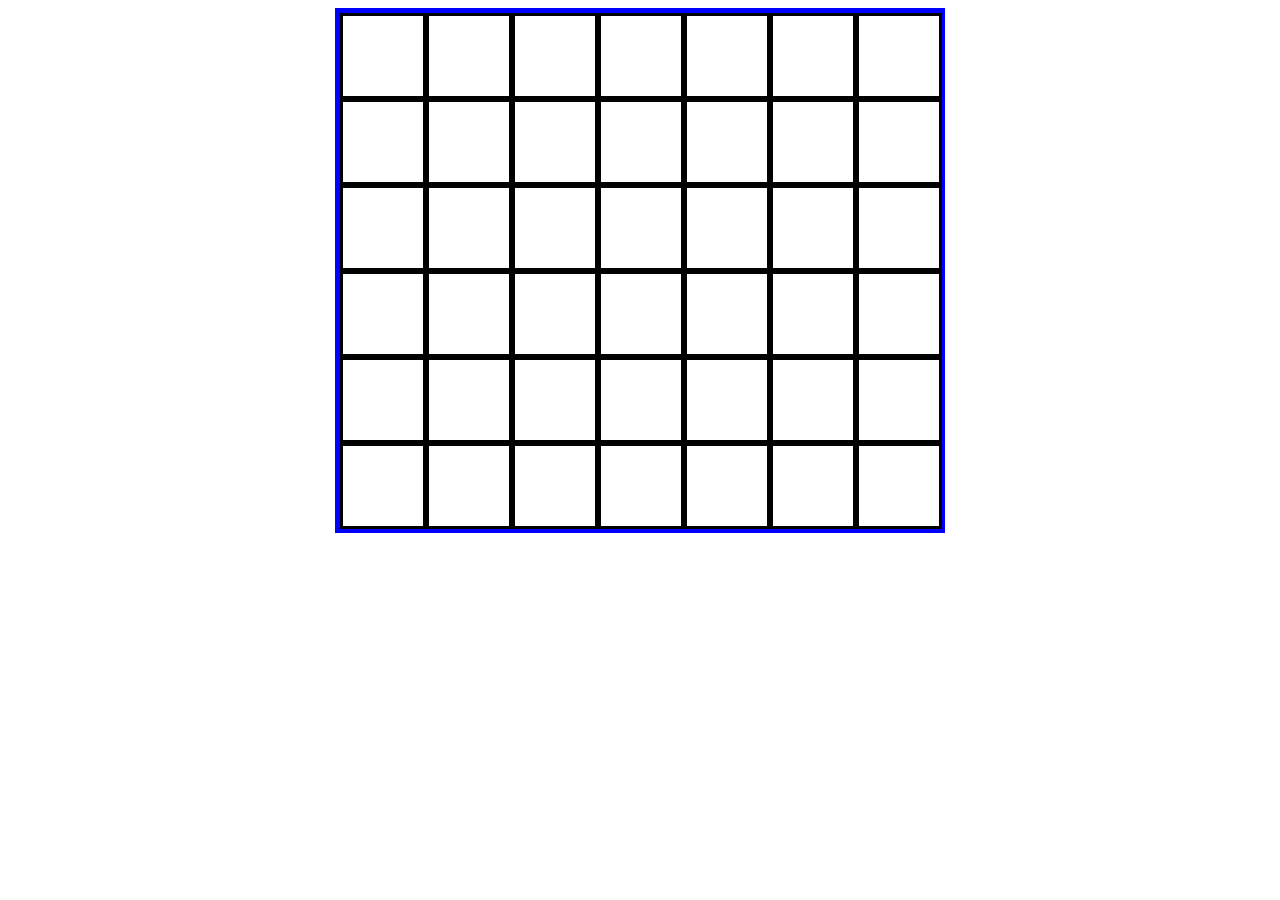
==== index.html @ 344de400 "initial commit" ====
<!DOCTYPE html>
<html lang="en" dir="ltr">
  <head>
    <script src="https://code.jquery.com/jquery-3.3.1.min.js" charset="utf-8"></script>
    <script src="js/app.js" charset="utf-8"></script>
    <link rel="stylesheet" href="css/style.css">
    <meta charset="utf-8">
    <title></title>
  </head>
<!-- <div class = "nav"></div>
<header>

</header>

  <body>

<div class = container>

    <div class = "board">
    </div>


</div> -->
<div class="container" id ="game" align="center">
    <div class = "board">
        <div class = "column" id ="C1">
          <div id ="c1r1" class="white"></div>
          <div id ="c1r2" class="white"></div>
          <div id ="c1r3" class="white"></div>
          <div id ="c1r4" class="white"></div>
          <div id ="c1r5" class="white"></div>
          <div id ="c1r6" class="white"></div>
        </div>
        <div class = "column" id ="C2">
          <div id ="c2r1" class="white"></div>
          <div id ="c2r2" class="white"></div>
          <div id ="c2r3" class="white"></div>
          <div id ="c2r4" class="white"></div>
          <div id ="c2r5" class="white"></div>
          <div id ="c2r6" class="white"></div>
        </div>
        <div class = "column" id ="C3">
          <div id ="c3r1" class="white"></div>
          <div id ="c3r2" class="white"></div>
          <div id ="c3r3" class="white"></div>
          <div id ="c3r4" class="white"></div>
          <div id ="c3r5" class="white"></div>
          <div id ="c3r6" class="white"></div>

        </div>
        <div class = "column" id ="C4">
          <div id ="c4r1" class="white"></div>
          <div id ="c4r2" class="white"></div>
          <div id ="c4r3" class="white"></div>
          <div id ="c4r4" class="white"></div>
          <div id ="c4r5" class="white"></div>
          <div id ="c4r6" class="white"></div>
        </div>
        <div class = "column" id ="C5">
          <div id ="c5r1" class="white"></div>
          <div id ="c5r2" class="white"></div>
          <div id ="c5r3" class="white"></div>
          <div id ="c5r4" class="white"></div>
          <div id ="c5r5" class="white"></div>
          <div id ="c5r6" class="white"></div>
        </div>
        <div class = "column" id ="C6">
          <div id ="c6r1" class="white"></div>
          <div id ="c6r2" class="white"></div>
          <div id ="c6r3" class="white"></div>
          <div id ="c6r4" class="white"></div>
          <div id ="c6r5" class="white"></div>
          <div id ="c6r6" class="white"></div>
        </div>
        <div class = "column" id ="C7">
        <div id ="c6r1" class="white"></div>
        <div id ="c6r2" class="white"></div>
        <div id ="c6r3" class="white"></div>
        <div id ="c6r4" class="white"></div>
        <div id ="c6r5" class="white"></div>
        <div id ="c6r6" class="white"></div>
        </div>
      </div>
    </div>

<p> <span id="turn"></span></p>


  </body>
</html>
---- css/style.css ----
#turn {
  font-size: 25px;
}

.board {
  border: 5px solid blue;
  align: center;
  display: flex;
  max-height: 515px;
  max-width: 600px;

}

		#C1 div{
			height: 80px;
			width: 80px;
			border: 3px solid black;
		}

		#C2 div{
			height: 80px;
			width: 80px;
			border: 3px solid black;
		}

		#C3 div{
			height: 80px;
			width: 80px;
			border: 3px solid black;
		}

		#C4 div{
			height: 80px;
			width: 80px;
			border: 3px solid black;
		}

		#C5 div{
			height: 80px;
			width: 80px;
			border: 3px solid black;
		}

		#C6 div{
			height: 80px;
			width: 80px;
		  border: 3px solid black;
		}

		#C7 div{
			height: 80px;
			width: 80px;
		  border: 3px solid black;
		}


		.red {
			background-color: red;
			height: 50px;
			border-radius:75px;


		}

		.black {
			background-color: black;
			height: 50px;
			border-radius:75px;

		}

    .circle {
      width:60px;
      background-color: white;
      height: 60px;
      border: 1px solid black;
      border-radius: 100%;
      padding: 3px;
      /* flex-grow: 1; */
    }
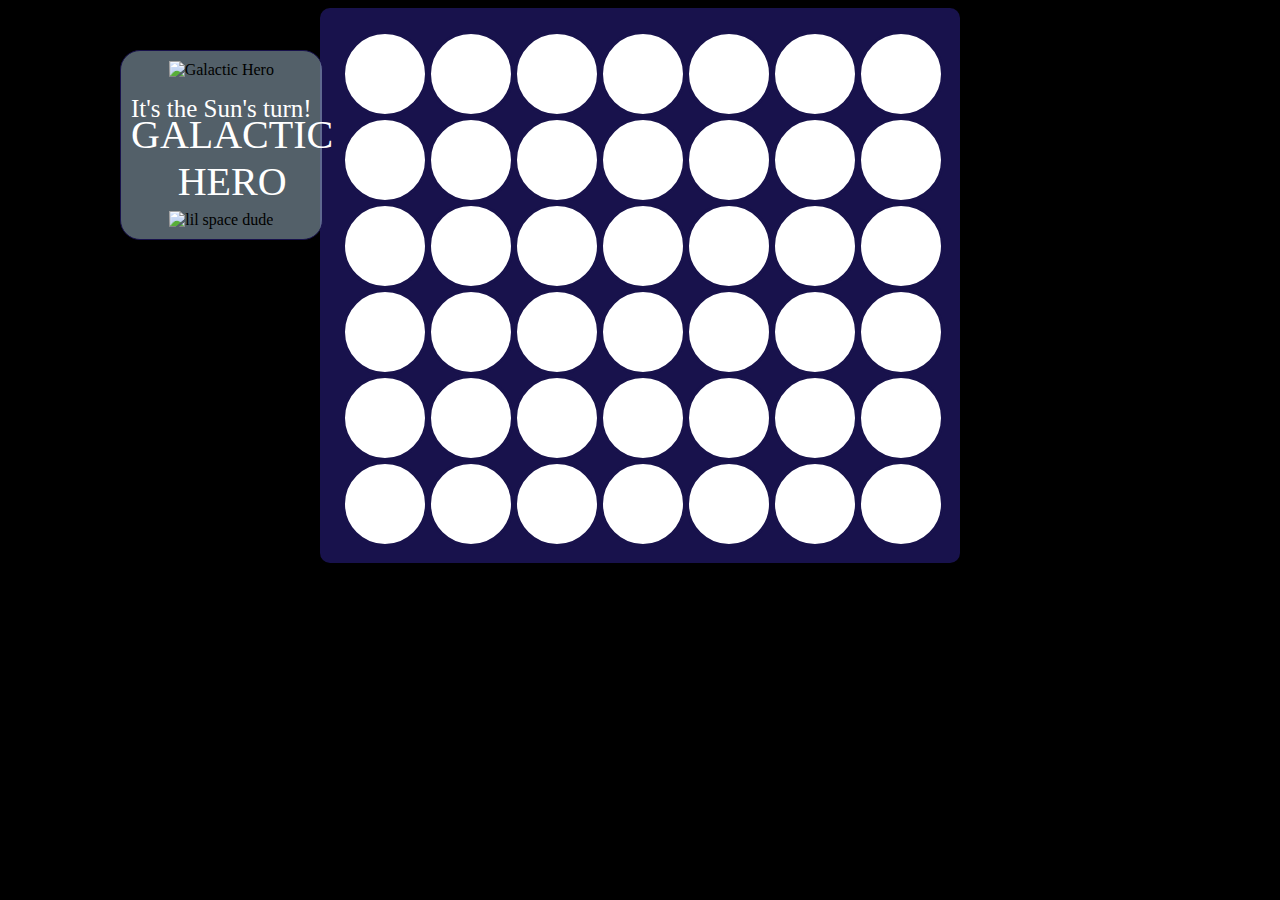
==== commit 256aee7e: "added css" ====
--- a/index.html
+++ b/index.html
@@ -2,88 +2,94 @@
 <html lang="en" dir="ltr">
   <head>
     <script src="https://code.jquery.com/jquery-3.3.1.min.js" charset="utf-8"></script>
-    <script src="js/app.js" charset="utf-8"></script>
-    <link rel="stylesheet" href="css/style.css">
+    <script src="app.js" charset="utf-8"></script>
+    <link rel="stylesheet" href="style.css">
     <meta charset="utf-8">
     <title></title>
   </head>
-<!-- <div class = "nav"></div>
-<header>
-
-</header>
-
-  <body>
-
-<div class = container>
-
-    <div class = "board">
-    </div>
+<body>
+<!-- <div class = "choosepiece"> -->
+<!-- <h2><center>Choose your piece!</center></h2> -->
 
 
-</div> -->
+</div>
+
+<div class = "sidepanel"><center>
+    <div class ="logofont">GALACTIC <br>HERO</div>
+    <div class = "logo"><img src ="nasa.png" alt="Galactic Hero" width="200" /></div>
+
+    <p><span id="turn"></span></p><br>
+    <br>
+    <br>
+    <br>
+    <img src = "lilguy.png" alt ="lil space dude" height= "150"/>
+  </center>
+</div>
+
+
 <div class="container" id ="game" align="center">
     <div class = "board">
-        <div class = "column" id ="C1">
-          <div id ="c1r1" class="white"></div>
-          <div id ="c1r2" class="white"></div>
-          <div id ="c1r3" class="white"></div>
-          <div id ="c1r4" class="white"></div>
-          <div id ="c1r5" class="white"></div>
-          <div id ="c1r6" class="white"></div>
+      <div class = "column" id ="C1">
+          <div id ="c1r1" class="white"><div class="circle"></div></div>
+          <div id ="c1r2" class="white"><div class="circle"></div></div>
+          <div id ="c1r3" class="white"><div class="circle"></div></div>
+          <div id ="c1r4" class="white"><div class="circle"></div></div>
+          <div id ="c1r5" class="white"><div class="circle"></div></div>
+          <div id ="c1r6" class="white"><div class="circle"></div></div>
         </div>
-        <div class = "column" id ="C2">
-          <div id ="c2r1" class="white"></div>
-          <div id ="c2r2" class="white"></div>
-          <div id ="c2r3" class="white"></div>
-          <div id ="c2r4" class="white"></div>
-          <div id ="c2r5" class="white"></div>
-          <div id ="c2r6" class="white"></div>
+      <div class = "column" id ="C2">
+          <div id ="c2r1" class="white"><div class="circle"></div></div>
+          <div id ="c2r2" class="white"><div class="circle"></div></div>
+          <div id ="c2r3" class="white"><div class="circle"></div></div>
+          <div id ="c2r4" class="white"><div class="circle"></div></div>
+          <div id ="c2r5" class="white"><div class="circle"></div></div>
+          <div id ="c2r6" class="white"><div class="circle"></div></div>
         </div>
-        <div class = "column" id ="C3">
-          <div id ="c3r1" class="white"></div>
-          <div id ="c3r2" class="white"></div>
-          <div id ="c3r3" class="white"></div>
-          <div id ="c3r4" class="white"></div>
-          <div id ="c3r5" class="white"></div>
-          <div id ="c3r6" class="white"></div>
+      <div class = "column" id ="C3">
+          <div id ="c3r1" class="white"><div class="circle"></div></div>
+          <div id ="c3r2" class="white"><div class="circle"></div></div>
+          <div id ="c3r3" class="white"><div class="circle"></div></div>
+          <div id ="c3r4" class="white"><div class="circle"></div></div>
+          <div id ="c3r5" class="white"><div class="circle"></div></div>
+          <div id ="c3r6" class="white"><div class="circle"></div></div>
 
         </div>
-        <div class = "column" id ="C4">
-          <div id ="c4r1" class="white"></div>
-          <div id ="c4r2" class="white"></div>
-          <div id ="c4r3" class="white"></div>
-          <div id ="c4r4" class="white"></div>
-          <div id ="c4r5" class="white"></div>
-          <div id ="c4r6" class="white"></div>
+      <div class = "column" id ="C4">
+          <div id ="c4r1" class="white"><div class="circle"></div></div>
+          <div id ="c4r2" class="white"><div class="circle"></div></div>
+          <div id ="c4r3" class="white"><div class="circle"></div></div>
+          <div id ="c4r4" class="white"><div class="circle"></div></div>
+          <div id ="c4r5" class="white"><div class="circle"></div></div>
+          <div id ="c4r6" class="white"><div class="circle"></div></div>
         </div>
-        <div class = "column" id ="C5">
-          <div id ="c5r1" class="white"></div>
-          <div id ="c5r2" class="white"></div>
-          <div id ="c5r3" class="white"></div>
-          <div id ="c5r4" class="white"></div>
-          <div id ="c5r5" class="white"></div>
-          <div id ="c5r6" class="white"></div>
+      <div class = "column" id ="C5">
+          <div id ="c5r1" class="white"><div class="circle"></div></div>
+          <div id ="c5r2" class="white"><div class="circle"></div></div>
+          <div id ="c5r3" class="white"><div class="circle"></div></div>
+          <div id ="c5r4" class="white"><div class="circle"></div></div>
+          <div id ="c5r5" class="white"><div class="circle"></div></div>
+          <div id ="c5r6" class="white"><div class="circle"></div></div>
         </div>
-        <div class = "column" id ="C6">
-          <div id ="c6r1" class="white"></div>
-          <div id ="c6r2" class="white"></div>
-          <div id ="c6r3" class="white"></div>
-          <div id ="c6r4" class="white"></div>
-          <div id ="c6r5" class="white"></div>
-          <div id ="c6r6" class="white"></div>
+      <div class = "column" id ="C6">
+          <div id ="c6r1" class="white"><div class="circle"></div></div>
+          <div id ="c6r2" class="white"><div class="circle"></div></div>
+          <div id ="c6r3" class="white"><div class="circle"></div></div>
+          <div id ="c6r4" class="white"><div class="circle"></div></div>
+          <div id ="c6r5" class="white"><div class="circle"></div></div>
+          <div id ="c6r6" class="white"><div class="circle"></div></div>
         </div>
-        <div class = "column" id ="C7">
-        <div id ="c6r1" class="white"></div>
-        <div id ="c6r2" class="white"></div>
-        <div id ="c6r3" class="white"></div>
-        <div id ="c6r4" class="white"></div>
-        <div id ="c6r5" class="white"></div>
-        <div id ="c6r6" class="white"></div>
+      <div class = "column" id ="C7">
+        <div id ="c6r1" class="white"><div class="circle"></div></div>
+        <div id ="c6r2" class="white"><div class="circle"></div></div>
+        <div id ="c6r3" class="white"><div class="circle"></div></div>
+        <div id ="c6r4" class="white"><div class="circle"></div></div>
+        <div id ="c6r5" class="white"><div class="circle"></div></div>
+        <div id ="c6r6" class="white"><div class="circle"></div></div>
         </div>
       </div>
     </div>
 
-<p> <span id="turn"></span></p>
+
 
 
   </body>
--- a/style.css
+++ b/style.css
@@ -0,0 +1,163 @@
+
+@font-face {
+  font-family: nasalization;
+
+}
+
+
+#turn {
+  font-size: 25px;
+  color: white;
+}
+p {
+  color: white;
+}
+
+body {
+  background-image: url("background.png");
+  background-size: cover;
+  background-repeat: no-repeat;
+  background-position: bottom;
+  background-color: black;
+
+}
+
+
+.logofont {
+  font-size: 40px;
+  color:white;
+  font-family: nasalization;
+  top: 60px;
+  position: absolute;
+
+
+
+}
+
+
+.sidepanel {
+  align-items: center;
+  float: left;
+  max-width: 200px;
+  max-height: 500px;
+  background-color: rgba(166, 191, 209, 0.5);
+  border: 1px solid #18124C;
+  border-radius: 20px;
+  position: absolute;
+  left: 120px;
+  top: 50px;
+  padding: 10px;
+
+
+
+}
+
+.board {
+  border: 20px solid #18124C;
+  background-color: #18124C;
+  border-radius: 10px;
+  justify-content:center;
+  align: center;
+  display: flex;
+  max-height: 515px;
+  max-width: 600px;
+
+}
+.circle  {
+ display: flex;
+ border: 2px solid gray;
+ flex-direction: column;
+ align-items: center;
+ justify-content: center;
+ width: 2vw;
+ height: 2vw;
+ background-color: white;
+ border-radius: 100%;
+ position: absolute;
+
+
+}
+
+
+		#C1 div{
+			height: 80px;
+			width: 80px;
+      border: 3px solid #18124C;
+
+
+		}
+
+		#C2 div {
+			height: 80px;
+			width: 80px;
+			border: 3px solid #18124C;
+		}
+
+		#C3 div {
+			height: 80px;
+			width: 80px;
+			border: 3px solid #18124C;
+		}
+
+		#C4 div {
+			height: 80px;
+			width: 80px;
+			border: 3px solid #18124C;
+		}
+
+		#C5 div {
+			height: 80px;
+			width: 80px;
+			border: 3px solid #18124C;
+		}
+
+		#C6 div {
+			height: 80px;
+			width: 80px;
+		  border: 3px solid #18124C;
+		}
+
+		#C7 div{
+			height:80px;
+			width: 80px;
+		  border: 3px solid #18124C;
+		}
+
+
+
+
+		.red div {
+			height: 50px;
+			border-radius:75px;
+      position: relative;
+      animation-name: fire;
+      transform: rotate(90);
+      animation-duration: 5s;
+      animation-iteration-count: infinite;
+      background: #FF6421;
+      border-color: orange;
+      z-index: 5;
+
+		}
+
+
+
+    @keyframes fire {
+      0% { background: #FFD968; }
+      30% { background: coral;}
+      40% { background: #F5FF00; }
+      50% { background: #FFDB68; }
+      60% { background: #FFAA00; }
+      80% { background: #EB1515;}
+      90% { background: #FF0000; }
+      100% { background: #D1521C; }
+    }
+
+.black div {
+  /* background-color: black; */
+  height: 50px;
+  border-radius:75px;
+  background-image: url('globe.gif');
+  background-size: contain;
+  z-index: 5;
+    }
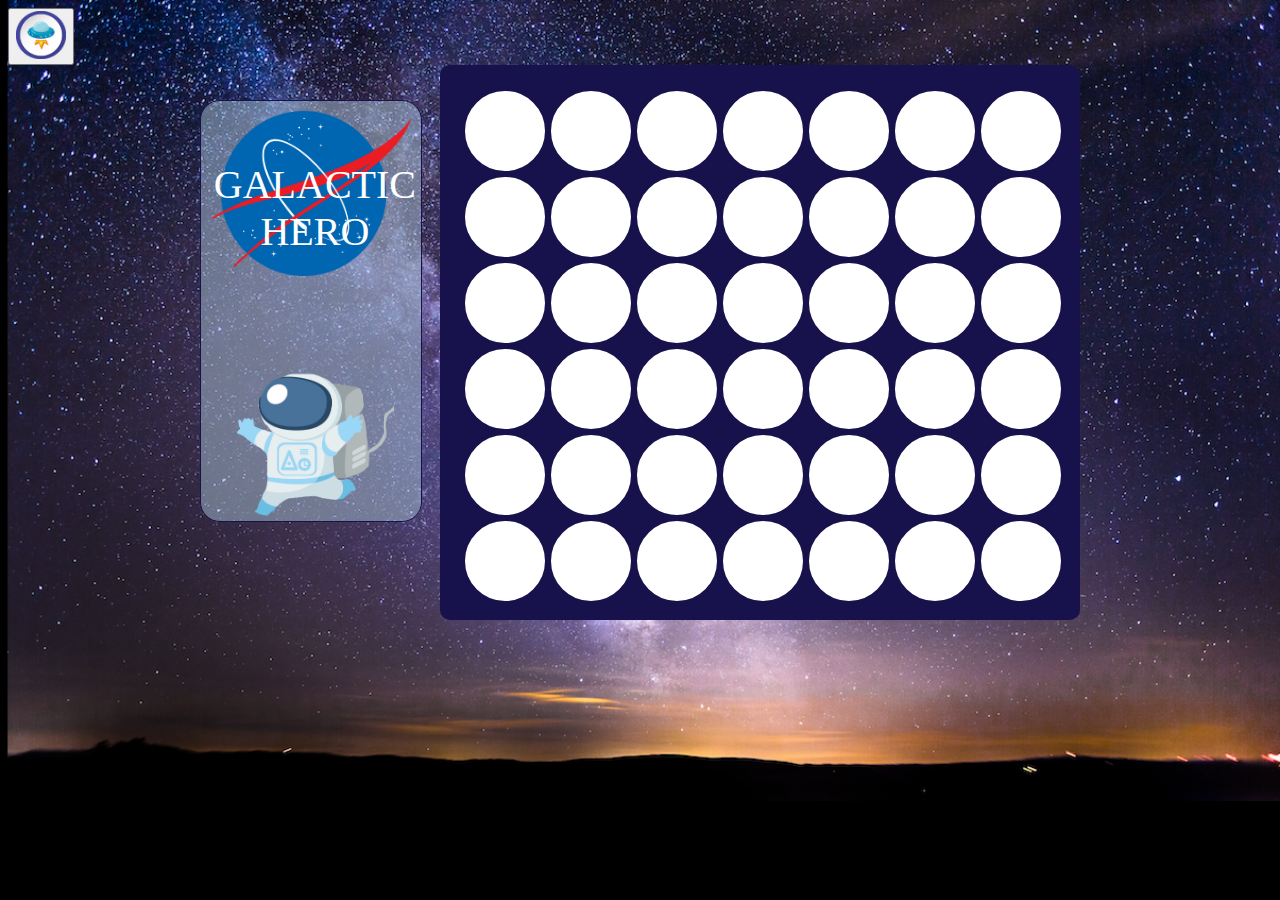
==== commit ab78061a: "added wins and fixed names" ====
--- a/index.html
+++ b/index.html
@@ -3,25 +3,44 @@
   <head>
     <script src="https://code.jquery.com/jquery-3.3.1.min.js" charset="utf-8"></script>
     <script src="app.js" charset="utf-8"></script>
+    <script src="winners.js" charset="utf-8"></script>
     <link rel="stylesheet" href="style.css">
     <meta charset="utf-8">
     <title></title>
   </head>
 <body>
-<!-- <div class = "choosepiece"> -->
-<!-- <h2><center>Choose your piece!</center></h2> -->
+
+ <button id = "openModal"> <img src = "iconufo.gif" alt = "About Game" width = "50px"/></button>
+
+   <div id ="modal">
+    <div id = "modal-textbox">
+    <a id = "close" href ="#">Close</a>
+      <h1>Welcome to Galactic Hero!</h1>
+
+      <p><form id ="namecontainer">
+      <label for ="input-box">Player 1 Name:</label>
+      <input type="text" name="" value="" id="input-box1"> </input>
+      <br>
+      <br><label for ="input-box">Player 2 Name:</label>
+      <input type="text" name="" value="" id="input-box2"> </input>
+
+      <br><br><center>
+      <button type="button" name = "button" id ="submit">Let's Start!</button></center>
+
+      <br></form></p>
+      </div>
+    </div>
 
 
-</div>
+
+
 
 <div class = "sidepanel"><center>
     <div class ="logofont">GALACTIC <br>HERO</div>
     <div class = "logo"><img src ="nasa.png" alt="Galactic Hero" width="200" /></div>
-
-    <p><span id="turn"></span></p><br>
-    <br>
-    <br>
-    <br>
+    <br><br>
+    <p><span id="turn"></span></p>
+    <br><br>
     <img src = "lilguy.png" alt ="lil space dude" height= "150"/>
   </center>
 </div>
@@ -30,61 +49,61 @@
 <div class="container" id ="game" align="center">
     <div class = "board">
       <div class = "column" id ="C1">
-          <div id ="c1r1" class="white"><div class="circle"></div></div>
-          <div id ="c1r2" class="white"><div class="circle"></div></div>
-          <div id ="c1r3" class="white"><div class="circle"></div></div>
-          <div id ="c1r4" class="white"><div class="circle"></div></div>
-          <div id ="c1r5" class="white"><div class="circle"></div></div>
-          <div id ="c1r6" class="white"><div class="circle"></div></div>
+          <div id ="r1" class="white"><div class="circle"></div></div>
+          <div id ="r2" class="white"><div class="circle"></div></div>
+          <div id ="r3" class="white"><div class="circle"></div></div>
+          <div id ="r4" class="white"><div class="circle"></div></div>
+          <div id ="r5" class="white"><div class="circle"></div></div>
+          <div id ="r6" class="white"><div class="circle"></div></div>
         </div>
       <div class = "column" id ="C2">
-          <div id ="c2r1" class="white"><div class="circle"></div></div>
-          <div id ="c2r2" class="white"><div class="circle"></div></div>
-          <div id ="c2r3" class="white"><div class="circle"></div></div>
-          <div id ="c2r4" class="white"><div class="circle"></div></div>
-          <div id ="c2r5" class="white"><div class="circle"></div></div>
-          <div id ="c2r6" class="white"><div class="circle"></div></div>
+          <div id ="2r1" class="white"><div class="circle"></div></div>
+          <div id ="2r2" class="white"><div class="circle"></div></div>
+          <div id ="2r3" class="white"><div class="circle"></div></div>
+          <div id ="2r4" class="white"><div class="circle"></div></div>
+          <div id ="2r5" class="white"><div class="circle"></div></div>
+          <div id ="2r6" class="white"><div class="circle"></div></div>
         </div>
       <div class = "column" id ="C3">
-          <div id ="c3r1" class="white"><div class="circle"></div></div>
-          <div id ="c3r2" class="white"><div class="circle"></div></div>
-          <div id ="c3r3" class="white"><div class="circle"></div></div>
-          <div id ="c3r4" class="white"><div class="circle"></div></div>
-          <div id ="c3r5" class="white"><div class="circle"></div></div>
-          <div id ="c3r6" class="white"><div class="circle"></div></div>
+          <div id ="3r1" class="white"><div class="circle"></div></div>
+          <div id ="3r2" class="white"><div class="circle"></div></div>
+          <div id ="3r3" class="white"><div class="circle"></div></div>
+          <div id ="3r4" class="white"><div class="circle"></div></div>
+          <div id ="3r5" class="white"><div class="circle"></div></div>
+          <div id ="3r6" class="white"><div class="circle"></div></div>
 
         </div>
       <div class = "column" id ="C4">
-          <div id ="c4r1" class="white"><div class="circle"></div></div>
-          <div id ="c4r2" class="white"><div class="circle"></div></div>
-          <div id ="c4r3" class="white"><div class="circle"></div></div>
-          <div id ="c4r4" class="white"><div class="circle"></div></div>
-          <div id ="c4r5" class="white"><div class="circle"></div></div>
-          <div id ="c4r6" class="white"><div class="circle"></div></div>
+          <div id ="4r1" class="white"><div class="circle"></div></div>
+          <div id ="4r2" class="white"><div class="circle"></div></div>
+          <div id ="4r3" class="white"><div class="circle"></div></div>
+          <div id ="4r4" class="white"><div class="circle"></div></div>
+          <div id ="4r5" class="white"><div class="circle"></div></div>
+          <div id ="4r6" class="white"><div class="circle"></div></div>
         </div>
       <div class = "column" id ="C5">
-          <div id ="c5r1" class="white"><div class="circle"></div></div>
-          <div id ="c5r2" class="white"><div class="circle"></div></div>
-          <div id ="c5r3" class="white"><div class="circle"></div></div>
-          <div id ="c5r4" class="white"><div class="circle"></div></div>
-          <div id ="c5r5" class="white"><div class="circle"></div></div>
-          <div id ="c5r6" class="white"><div class="circle"></div></div>
+          <div id ="5r1" class="white"><div class="circle"></div></div>
+          <div id ="5r2" class="white"><div class="circle"></div></div>
+          <div id ="5r3" class="white"><div class="circle"></div></div>
+          <div id ="5r4" class="white"><div class="circle"></div></div>
+          <div id ="5r5" class="white"><div class="circle"></div></div>
+          <div id ="5r6" class="white"><div class="circle"></div></div>
         </div>
       <div class = "column" id ="C6">
-          <div id ="c6r1" class="white"><div class="circle"></div></div>
-          <div id ="c6r2" class="white"><div class="circle"></div></div>
-          <div id ="c6r3" class="white"><div class="circle"></div></div>
-          <div id ="c6r4" class="white"><div class="circle"></div></div>
-          <div id ="c6r5" class="white"><div class="circle"></div></div>
-          <div id ="c6r6" class="white"><div class="circle"></div></div>
+          <div id ="6r1" class="white"><div class="circle"></div></div>
+          <div id ="6r2" class="white"><div class="circle"></div></div>
+          <div id ="6r3" class="white"><div class="circle"></div></div>
+          <div id ="6r4" class="white"><div class="circle"></div></div>
+          <div id ="6r5" class="white"><div class="circle"></div></div>
+          <div id ="6r6" class="white"><div class="circle"></div></div>
         </div>
       <div class = "column" id ="C7">
-        <div id ="c6r1" class="white"><div class="circle"></div></div>
-        <div id ="c6r2" class="white"><div class="circle"></div></div>
-        <div id ="c6r3" class="white"><div class="circle"></div></div>
-        <div id ="c6r4" class="white"><div class="circle"></div></div>
-        <div id ="c6r5" class="white"><div class="circle"></div></div>
-        <div id ="c6r6" class="white"><div class="circle"></div></div>
+        <div id ="7r1" class="white"><div class="circle"></div></div>
+        <div id ="7r2" class="white"><div class="circle"></div></div>
+        <div id ="7r3" class="white"><div class="circle"></div></div>
+        <div id ="7r4" class="white"><div class="circle"></div></div>
+        <div id ="7r5" class="white"><div class="circle"></div></div>
+        <div id ="7r6" class="white"><div class="circle"></div></div>
         </div>
       </div>
     </div>
--- a/style.css
+++ b/style.css
@@ -3,6 +3,7 @@
   font-family: nasalization;
 
 }
+
 
 
 #turn {
@@ -17,7 +18,6 @@
   background-image: url("background.png");
   background-size: cover;
   background-repeat: no-repeat;
-  background-position: bottom;
   background-color: black;
 
 }
@@ -28,6 +28,7 @@
   color:white;
   font-family: nasalization;
   top: 60px;
+  right: 5px;
   position: absolute;
 
 
@@ -39,13 +40,14 @@
   align-items: center;
   float: left;
   max-width: 200px;
-  max-height: 500px;
+  height: 400px;
+  max-height: 600px;
   background-color: rgba(166, 191, 209, 0.5);
   border: 1px solid #18124C;
   border-radius: 20px;
   position: absolute;
-  left: 120px;
-  top: 50px;
+  left: 200px;
+  top: 100px;
   padding: 10px;
 
 
@@ -53,6 +55,8 @@
 }
 
 .board {
+  position: absolute;
+  right: 200px;
   border: 20px solid #18124C;
   background-color: #18124C;
   border-radius: 10px;
@@ -126,7 +130,7 @@
 
 
 
-		.red div {
+		.player1 div {
 			height: 50px;
 			border-radius:75px;
       position: relative;
@@ -153,7 +157,7 @@
       100% { background: #D1521C; }
     }
 
-.black div {
+.player2 div {
   /* background-color: black; */
   height: 50px;
   border-radius:75px;
@@ -161,3 +165,30 @@
   background-size: contain;
   z-index: 5;
     }
+
+  #modal {
+      background-color: white;
+      background-color: rgba(0,0,0, 0.4);
+      position: fixed;
+      top: 0;
+      left: 0;
+      height: 100%;
+      width: 100%;
+      z-index: 10;
+      overflow: auto;
+      display: none;
+    }
+
+    #modal-textbox {
+    	background-color: #18124C;
+      color: white;
+      height: 200px;
+    	width: 500px;
+    	border-radius: 20px;
+    	margin: 150px auto;
+    	box-shadow: 0 2px 2px rgba(0, 0, 0, 0.4);
+    	padding: 2%;
+    }
+#modal-textbox link:visited {
+  color: white;
+}
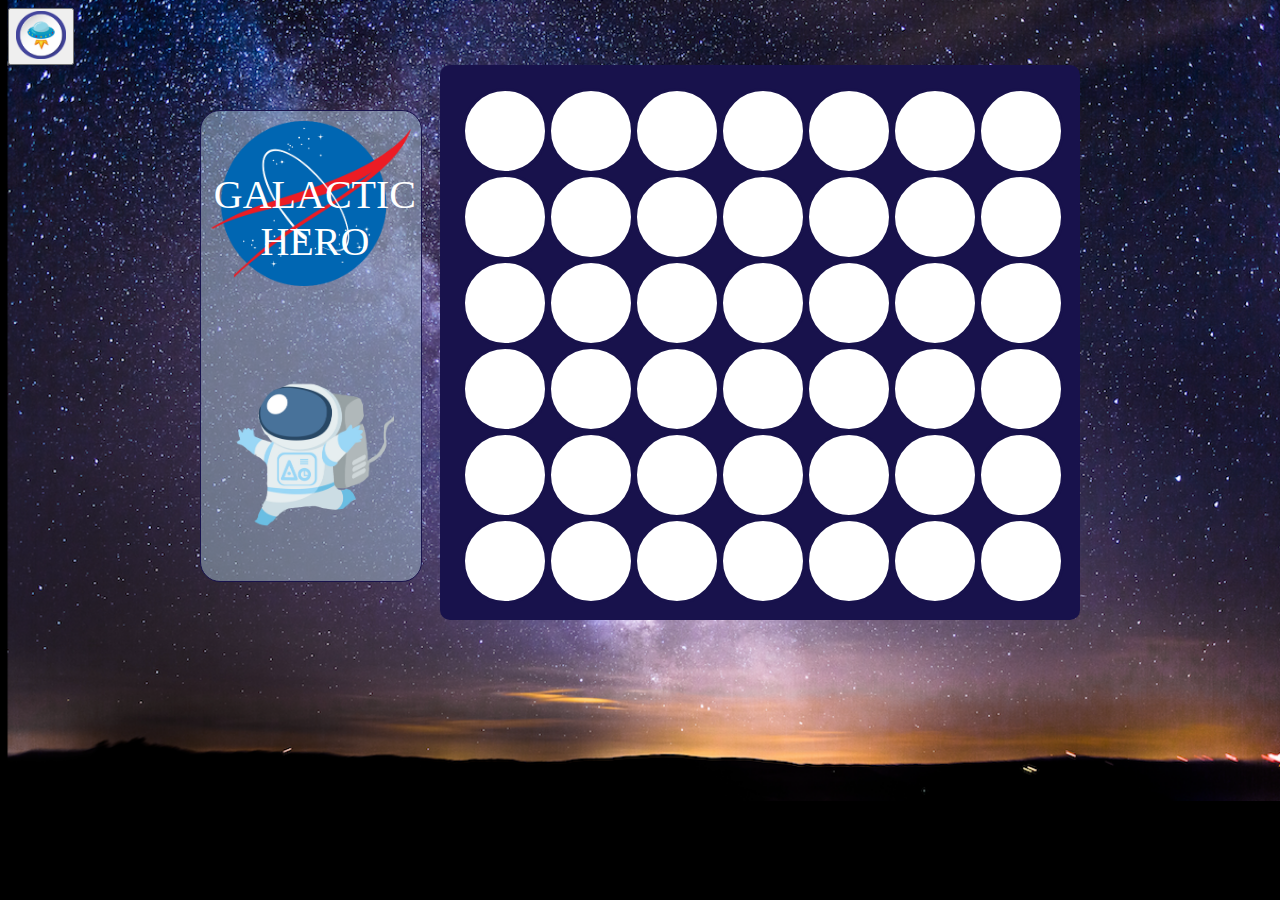
==== commit 218d0345: "updated css" ====
--- a/index.html
+++ b/index.html
@@ -15,6 +15,7 @@
    <div id ="modal">
     <div id = "modal-textbox">
     <a id = "close" href ="#">Close</a>
+    <center>
       <h1>Welcome to Galactic Hero!</h1>
 
       <p><form id ="namecontainer">
@@ -24,7 +25,7 @@
       <br><label for ="input-box">Player 2 Name:</label>
       <input type="text" name="" value="" id="input-box2"> </input>
 
-      <br><br><center>
+      <br><br>
       <button type="button" name = "button" id ="submit">Let's Start!</button></center>
 
       <br></form></p>
--- a/style.css
+++ b/style.css
@@ -40,14 +40,14 @@
   align-items: center;
   float: left;
   max-width: 200px;
-  height: 400px;
+  height: 450px;
   max-height: 600px;
   background-color: rgba(166, 191, 209, 0.5);
   border: 1px solid #18124C;
   border-radius: 20px;
   position: absolute;
   left: 200px;
-  top: 100px;
+  top: 110px;
   padding: 10px;
 
 
@@ -181,14 +181,37 @@
 
     #modal-textbox {
     	background-color: #18124C;
+      border: 1px double white;
+      box-shadow: inset;
       color: white;
       height: 200px;
     	width: 500px;
     	border-radius: 20px;
     	margin: 150px auto;
-    	box-shadow: 0 2px 2px rgba(0, 0, 0, 0.4);
+    	box-shadow: 0 3px 3px rgba(0, 0, 0, 0.4);
     	padding: 2%;
     }
-#modal-textbox link:visited {
-  color: white;
-}
+
+#modal a:link {
+  color: white;
+}
+#modal a:visited {
+  color: white;
+}
+
+h1 {
+  font-family:nasalization;
+  font-size: 30px;
+  margin-top: 5px;
+}
+label {
+  font-size: 25px;
+}
+
+#input-box1, #input-box2 {
+align: center;
+margin-left: 8px;
+height: 25px;
+font-size: 20px;
+color: #18124C;
+}
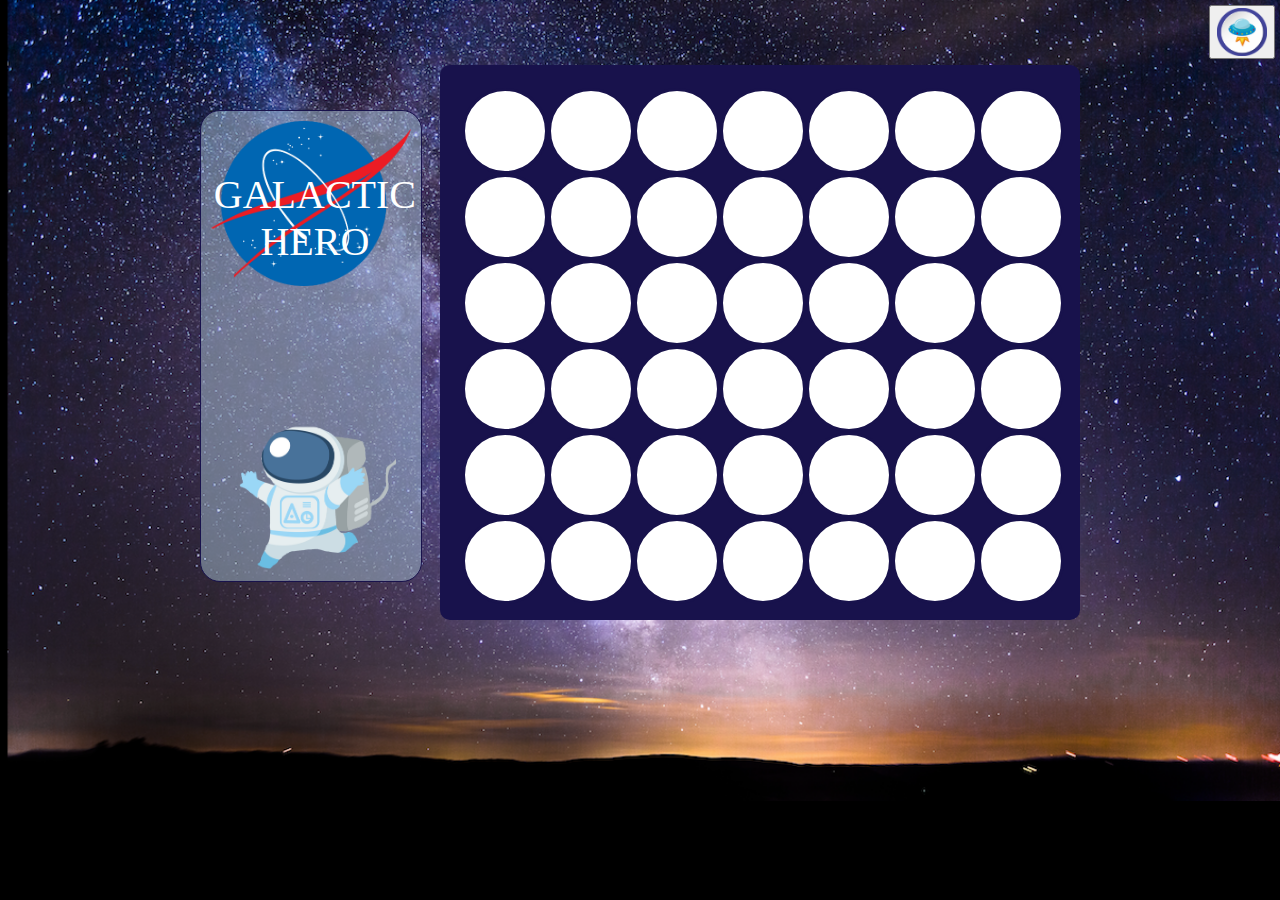
==== commit e9d33a6d: "fixed positioning" ====
--- a/index.html
+++ b/index.html
@@ -14,7 +14,7 @@
 
    <div id ="modal">
     <div id = "modal-textbox">
-    <a id = "close" href ="#">Close</a>
+    <a id = "close" href ="#"> Close </a>
     <center>
       <h1>Welcome to Galactic Hero!</h1>
 
@@ -39,10 +39,10 @@
 <div class = "sidepanel"><center>
     <div class ="logofont">GALACTIC <br>HERO</div>
     <div class = "logo"><img src ="nasa.png" alt="Galactic Hero" width="200" /></div>
-    <br><br>
+    <br>
     <p><span id="turn"></span></p>
-    <br><br>
-    <img src = "lilguy.png" alt ="lil space dude" height= "150"/>
+    <br>
+    <img src = "lilguy.png" id = lilguy alt ="lil space dude" height= "150"/>
   </center>
 </div>
 
--- a/style.css
+++ b/style.css
@@ -56,6 +56,7 @@
 
 .board {
   position: absolute;
+  top: 65px;
   right: 200px;
   border: 20px solid #18124C;
   background-color: #18124C;
@@ -134,12 +135,13 @@
 			height: 50px;
 			border-radius:75px;
       position: relative;
-      animation-name: fire;
+      animation: fire 5s 1,
+                 fireborder infinite;
       transform: rotate(90);
-      animation-duration: 5s;
-      animation-iteration-count: infinite;
+      /* animation-duration: 5s;
+      animation-iteration-count: 1; */
       background: #FF6421;
-      border-color: orange;
+      animation-border: fireborder;
       z-index: 5;
 
 		}
@@ -156,6 +158,22 @@
       90% { background: #FF0000; }
       100% { background: #D1521C; }
     }
+
+    @keyframes fireborder {
+      margin: -5px;
+      0% { border-color: #FFD968; }
+      30% { border-color: coral;}
+      40% { border-color: #F5FF00; }
+      50% { border-color: #FFDB68; }
+      60% { border-color: #FFAA00; }
+      80% { border-color: #EB1515;}
+      90% { border-color: #FF0000; }
+      100% { border-color: #D1521C; }
+    }
+
+
+
+
 
 .player2 div {
   /* background-color: black; */
@@ -215,3 +233,19 @@
 font-size: 20px;
 color: #18124C;
 }
+
+#lilguy {
+  position: absolute;
+  bottom: 10px;
+  left: 30px;
+
+}
+
+#openModal {
+  display: flex;
+  position: absolute;
+  right: 5px;
+  top: 5px;
+
+
+}
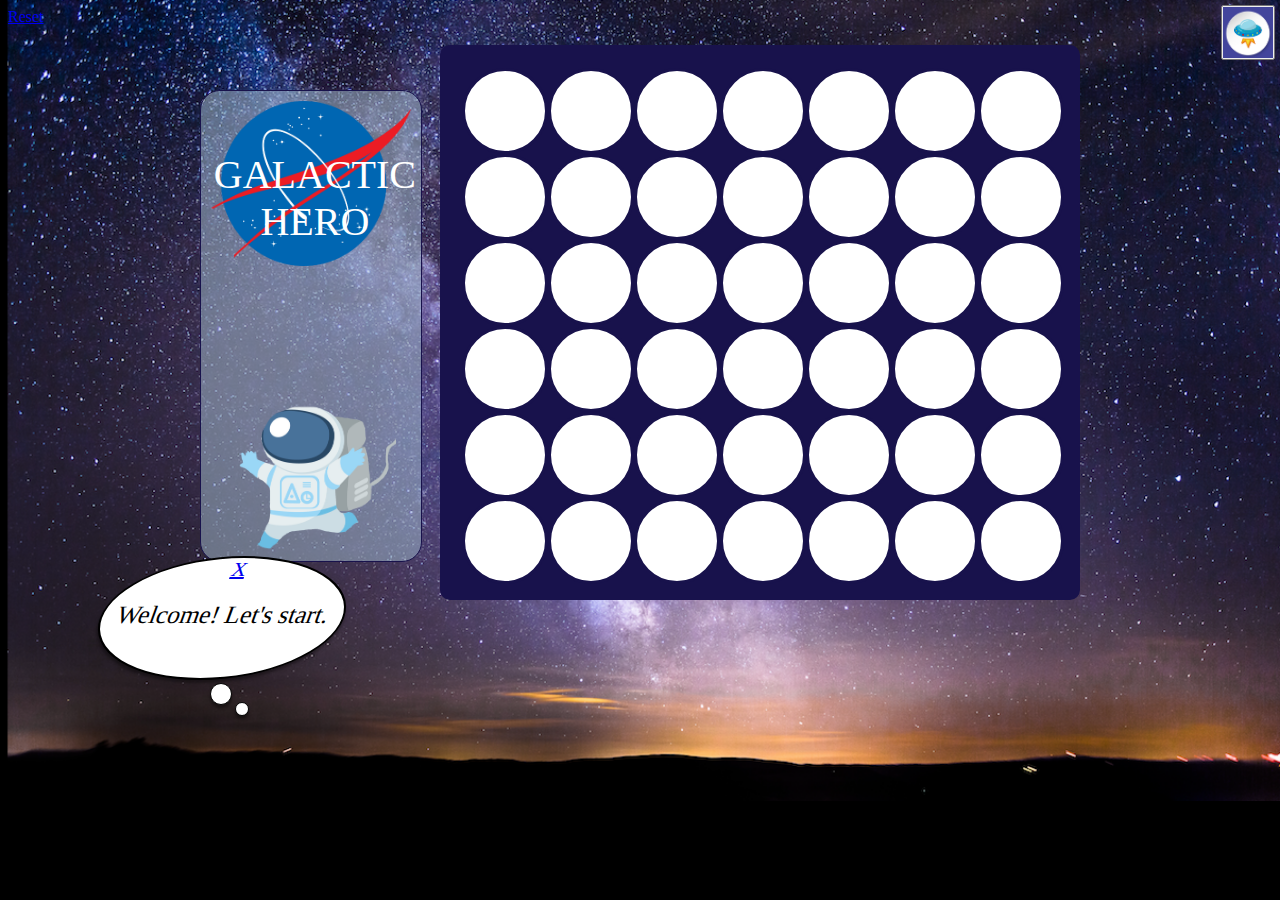
==== commit b80c2556: "finishing touches" ====
--- a/index.html
+++ b/index.html
@@ -10,7 +10,7 @@
   </head>
 <body>
 
- <button id = "openModal"> <img src = "iconufo.gif" alt = "About Game" width = "50px"/></button>
+ <button id = "openModal"> <img src = "navicon.jpg" alt = "About Game" width = "50px"/></button>
 
    <div id ="modal">
     <div id = "modal-textbox">
@@ -40,11 +40,24 @@
     <div class ="logofont">GALACTIC <br>HERO</div>
     <div class = "logo"><img src ="nasa.png" alt="Galactic Hero" width="200" /></div>
     <br>
-    <p><span id="turn"></span></p>
+    <!-- <p><span id="turn"></span></p> -->
     <br>
-    <img src = "lilguy.png" id = lilguy alt ="lil space dude" height= "150"/>
+    <img src = "lilguy.png" id = "lilguy" alt ="lil space dude" height= "150"></img>
   </center>
 </div>
+<div>
+
+  <div id = "blockquote" class = "blockquote">
+    <div id = "announcewin" class = "announcewin"></div>
+    <a id = "closeWinner" href ="#"> X </a>
+    <p><span id="turn"></span></p>
+    <h4></h4>
+  </div>
+  <div id = circle1></div>
+  <div id = circle2></div>
+
+
+
 
 
 <div class="container" id ="game" align="center">
@@ -113,4 +126,9 @@
 
 
   </body>
+  <footer><div id = <"footer">
+    <a href="../index.html#">Reset</a>
+
+  </div>
+  </footer>
 </html>
--- a/style.css
+++ b/style.css
@@ -8,7 +8,7 @@
 
 #turn {
   font-size: 25px;
-  color: white;
+  color: black;
 }
 p {
   color: white;
@@ -47,7 +47,7 @@
   border-radius: 20px;
   position: absolute;
   left: 200px;
-  top: 110px;
+  top: 90px;
   padding: 10px;
 
 
@@ -56,7 +56,7 @@
 
 .board {
   position: absolute;
-  top: 65px;
+  top: 45px;
   right: 200px;
   border: 20px solid #18124C;
   background-color: #18124C;
@@ -80,7 +80,6 @@
  border-radius: 100%;
  position: absolute;
 
-
 }
 
 
@@ -135,13 +134,10 @@
 			height: 50px;
 			border-radius:75px;
       position: relative;
-      animation: fire 5s 1,
-                 fireborder infinite;
+      animation: fire 5s 1;
       transform: rotate(90);
-      /* animation-duration: 5s;
-      animation-iteration-count: 1; */
+
       background: #FF6421;
-      animation-border: fireborder;
       z-index: 5;
 
 		}
@@ -160,7 +156,6 @@
     }
 
     @keyframes fireborder {
-      margin: -5px;
       0% { border-color: #FFD968; }
       30% { border-color: coral;}
       40% { border-color: #F5FF00; }
@@ -244,8 +239,68 @@
 #openModal {
   display: flex;
   position: absolute;
+  margin: 0;
+  padding: 0;
   right: 5px;
   top: 5px;
 
 
 }
+#blockquote {
+  background-color: white;
+  width: 240px;
+  height: 120px;
+  border-radius: 100%;
+  color: black;
+  font-size: 20px;
+  z-index: 1;
+  box-shadow: 0 3px 3px rgba(0, 0, 0, 0.4);
+  position:absolute;
+  bottom: 220px;
+  left: 100px;
+  word-wrap: break-word;
+  text-align: center;
+  transform: skewX(-20deg);
+  border: 2px solid black;
+  overflow: visible;
+
+
+}
+
+#blockquote a:visited {
+color: white;
+}
+
+#circle1 {
+  position:absolute;
+  bottom: 184px;
+  left: 235px;
+  box-shadow: 0 3px 3px rgba(0, 0, 0, 0.4);
+  z-index: 1;
+  border-radius: 100%;
+  height: 12px;
+  width: 12px;
+  background-color: white;
+  border: 1px solid black;
+
+}
+#circle2 {
+  border: 1px solid black;
+  position:absolute;
+  bottom: 195px;
+  left: 210px;
+  box-shadow: 0 3px 3px rgba(0, 0, 0, 0.4);
+  z-index: 1;
+  border-radius: 100%;
+  height: 20px;
+  width: 20px;
+  background-color: white;
+}
+
+#footer a {
+  color: white;
+}
+#footer a:visited {
+  color: white;
+
+}
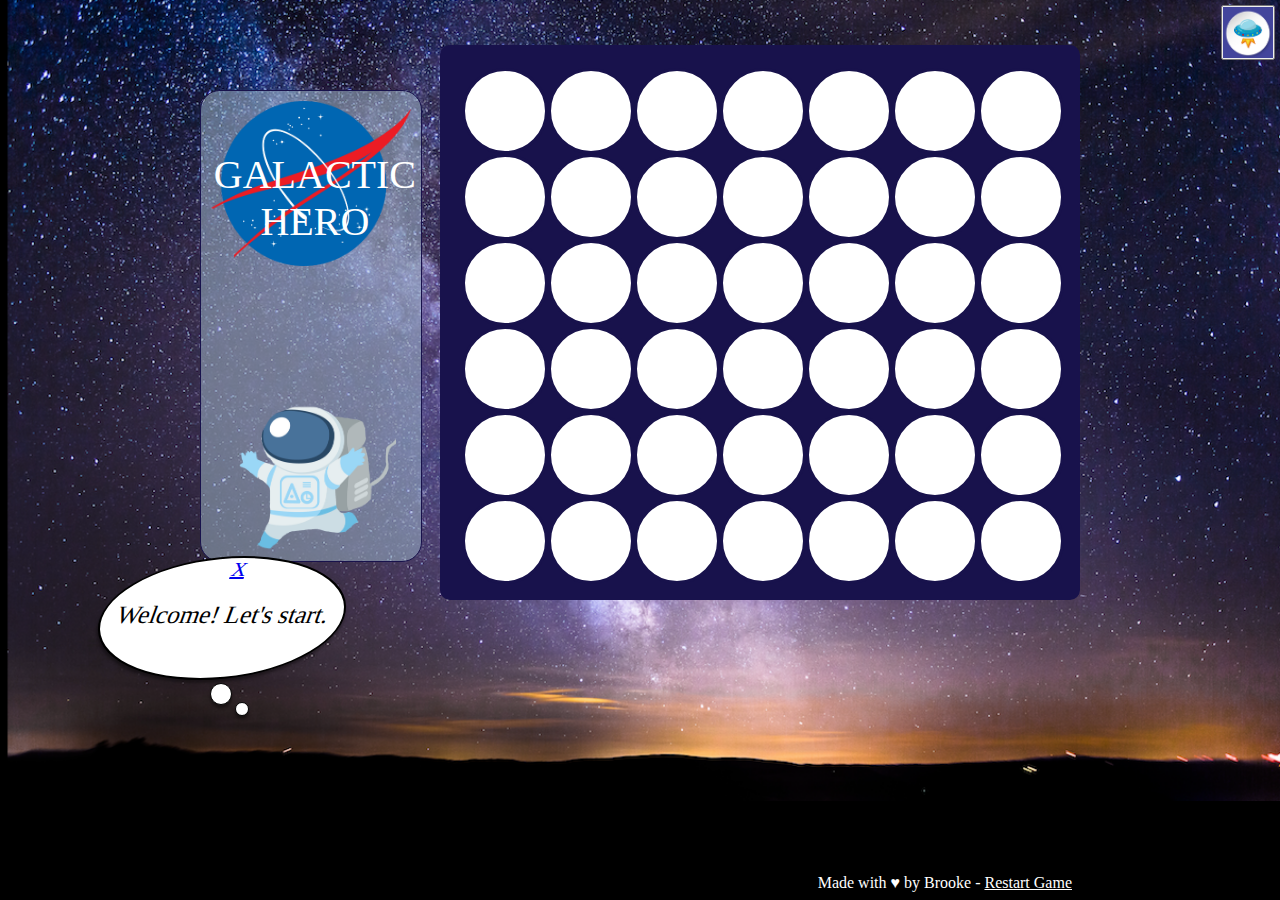
==== commit e5e021f6: "added footer" ====
--- a/index.html
+++ b/index.html
@@ -126,9 +126,10 @@
 
 
   </body>
-  <footer><div id = <"footer">
-    <a href="../index.html#">Reset</a>
+  <footer><div id = "footer">
+    Made with ♥ by Brooke -
+    <A HREF="javascript:history.go(0)">Restart Game</A>
 
-  </div>
+</div>
   </footer>
 </html>
--- a/style.css
+++ b/style.css
@@ -297,10 +297,15 @@
   background-color: white;
 }
 
+#footer {
+  color: white;
+  position: absolute;
+  bottom: 8px;
+  right: 208px;
+}
 #footer a {
   color: white;
 }
 #footer a:visited {
   color: white;
-
-}
+}
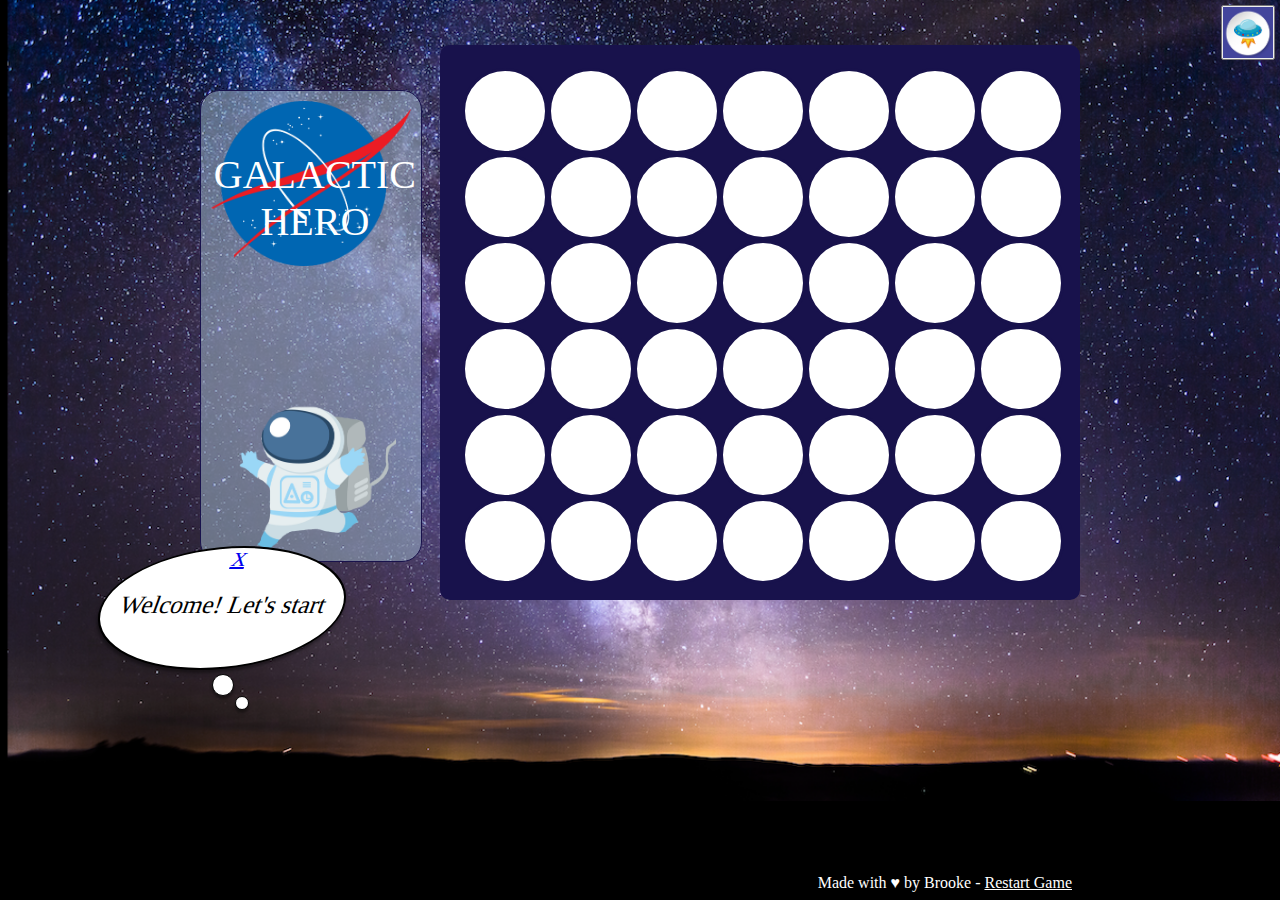
==== commit 21f6fec0: "final commit" ====
--- a/index.html
+++ b/index.html
@@ -3,12 +3,16 @@
   <head>
     <script src="https://code.jquery.com/jquery-3.3.1.min.js" charset="utf-8"></script>
     <script src="app.js" charset="utf-8"></script>
-    <script src="winners.js" charset="utf-8"></script>
     <link rel="stylesheet" href="style.css">
     <meta charset="utf-8">
     <title></title>
   </head>
 <body>
+
+
+
+
+
 
  <button id = "openModal"> <img src = "navicon.jpg" alt = "About Game" width = "50px"/></button>
 
@@ -26,13 +30,11 @@
       <input type="text" name="" value="" id="input-box2"> </input>
 
       <br><br>
-      <button type="button" name = "button" id ="submit">Let's Start!</button></center>
+      <button type="button" class = "button" id ="submit"> Start!</button></center>
 
       <br></form></p>
       </div>
     </div>
-
-
 
 
 
@@ -48,9 +50,9 @@
 <div>
 
   <div id = "blockquote" class = "blockquote">
-    <div id = "announcewin" class = "announcewin"></div>
     <a id = "closeWinner" href ="#"> X </a>
     <p><span id="turn"></span></p>
+    <span id = "winner">        </span>
     <h4></h4>
   </div>
   <div id = circle1></div>
--- a/style.css
+++ b/style.css
@@ -4,11 +4,21 @@
 
 }
 
-
+#winner {
+  z-index: 10;
+  align: center;
+  display: flex;
+  position: absolute;
+  bottom: 36px;
+  left: 15px;
+  font-size: 17px;
+  overflow: visible;
+}
 
 #turn {
   font-size: 25px;
   color: black;
+  z-index: 10;
 }
 p {
   color: white;
@@ -136,7 +146,8 @@
       position: relative;
       animation: fire 5s 1;
       transform: rotate(90);
-
+      border: 8px solid lighten(#ffc109, 10%);
+      border-width: thick;
       background: #FF6421;
       z-index: 5;
 
@@ -150,21 +161,11 @@
       40% { background: #F5FF00; }
       50% { background: #FFDB68; }
       60% { background: #FFAA00; }
-      80% { background: #EB1515;}
-      90% { background: #FF0000; }
+      80% { background: #FFDB00;}
+      90% { background: #FFBB00; }
       100% { background: #D1521C; }
     }
 
-    @keyframes fireborder {
-      0% { border-color: #FFD968; }
-      30% { border-color: coral;}
-      40% { border-color: #F5FF00; }
-      50% { border-color: #FFDB68; }
-      60% { border-color: #FFAA00; }
-      80% { border-color: #EB1515;}
-      90% { border-color: #FF0000; }
-      100% { border-color: #D1521C; }
-    }
 
 
 
@@ -197,12 +198,13 @@
       border: 1px double white;
       box-shadow: inset;
       color: white;
-      height: 200px;
+      height: 250px;
     	width: 500px;
     	border-radius: 20px;
     	margin: 150px auto;
     	box-shadow: 0 3px 3px rgba(0, 0, 0, 0.4);
     	padding: 2%;
+      line-height: 30px;
     }
 
 #modal a:link {
@@ -256,13 +258,11 @@
   z-index: 1;
   box-shadow: 0 3px 3px rgba(0, 0, 0, 0.4);
   position:absolute;
-  bottom: 220px;
+  bottom: 230px;
   left: 100px;
-  word-wrap: break-word;
   text-align: center;
   transform: skewX(-20deg);
   border: 2px solid black;
-  overflow: visible;
 
 
 }
@@ -273,7 +273,7 @@
 
 #circle1 {
   position:absolute;
-  bottom: 184px;
+  bottom: 190px;
   left: 235px;
   box-shadow: 0 3px 3px rgba(0, 0, 0, 0.4);
   z-index: 1;
@@ -287,8 +287,8 @@
 #circle2 {
   border: 1px solid black;
   position:absolute;
-  bottom: 195px;
-  left: 210px;
+  bottom: 204px;
+  left: 212px;
   box-shadow: 0 3px 3px rgba(0, 0, 0, 0.4);
   z-index: 1;
   border-radius: 100%;
@@ -309,3 +309,17 @@
 #footer a:visited {
   color: white;
 }
+
+
+.button {
+  width: 120px;
+  height: 60px;
+  padding: 6px;
+  font-size: 30px;
+  background-color: white;
+  border-radius: 5px;
+  border: 2px solid #18124C;
+  color: #18124C;
+  font-family: nasalization;
+
+}
